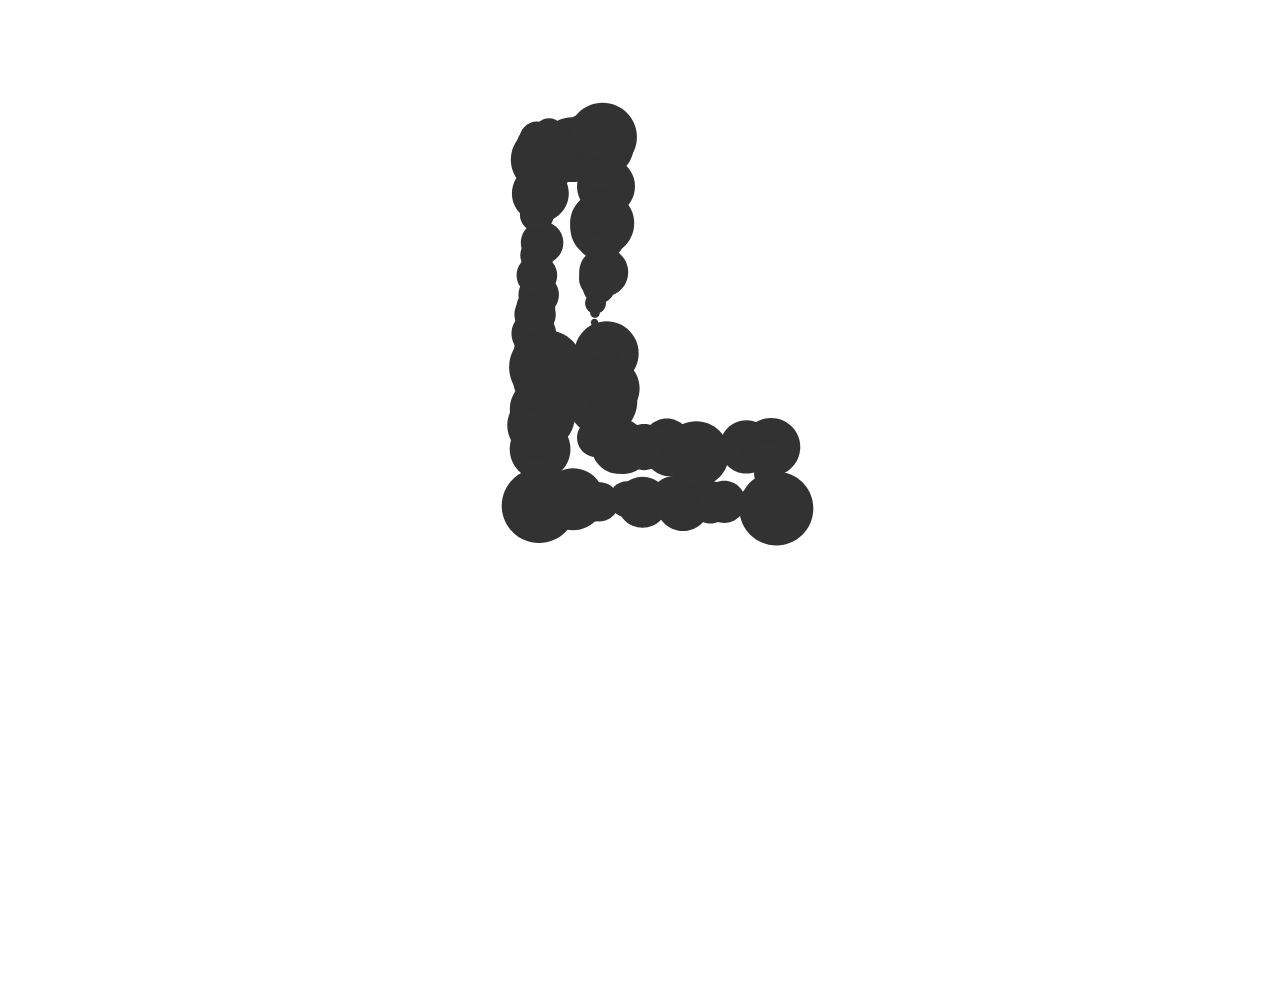
==== .vscode/index.html @ 1f6f9fa2 "L no 7" ====
<!DOCTYPE html><html><head>
  
    <script src="p5.min.js"></script>

    <link rel="stylesheet" type="text/css" href="style.css">
    <meta charset="utf-8">

  </head>
  <body>
    <script src="sketch.js"></script>
  

</body></html>
---- .vscode/style.css ----
html, body {
  margin: 0;
  padding: 0;
}
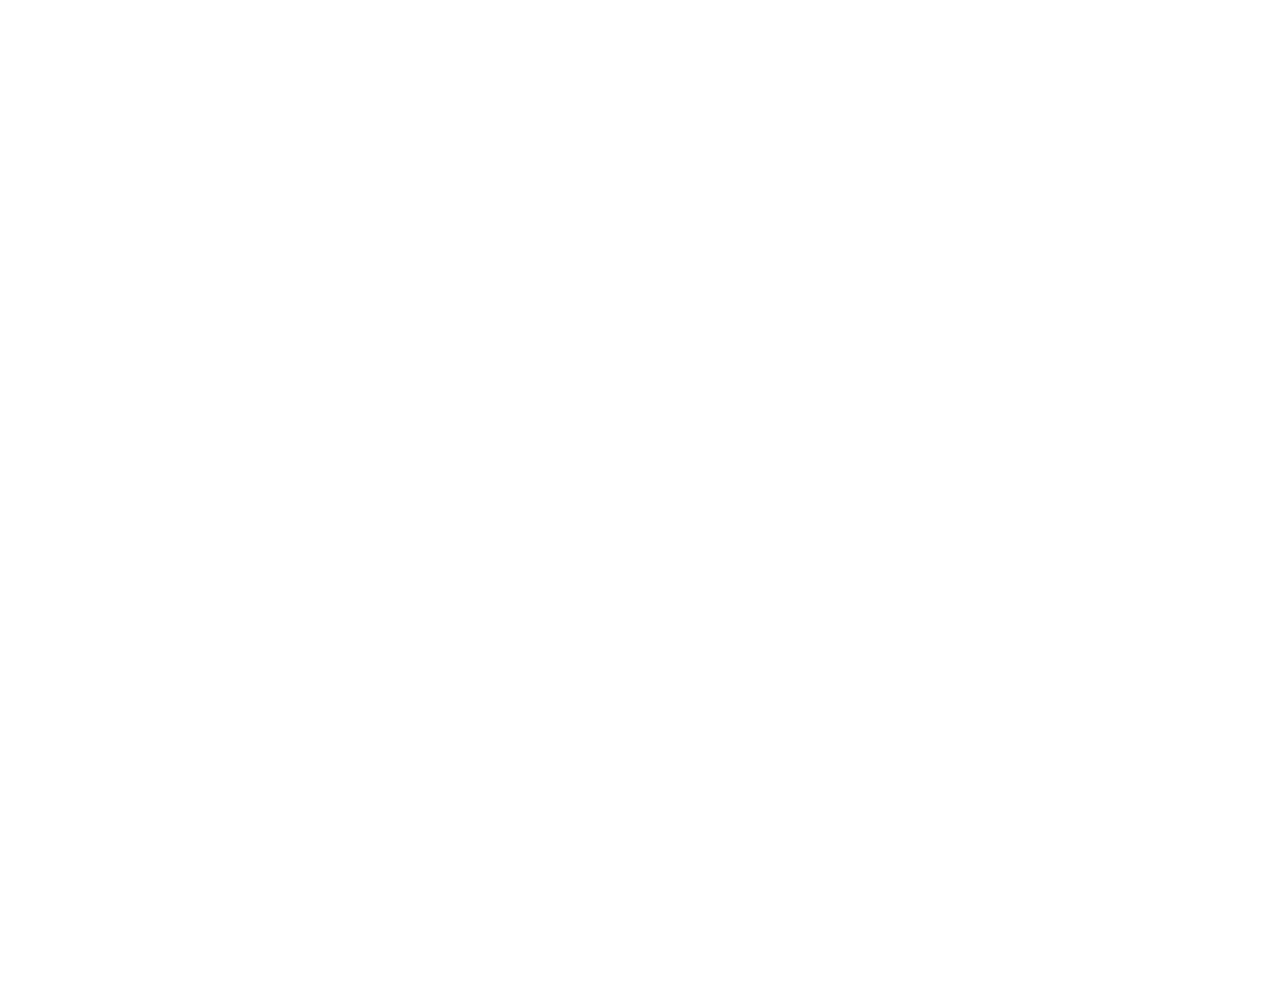
==== commit 5505d116: "L no 12" ====
--- a/.vscode/index.html
+++ b/.vscode/index.html
@@ -8,6 +8,6 @@
   </head>
   <body>
     <script src="sketch.js"></script>
-  
+    <script src="https://cdnjs.cloudflare.com/ajax/libs/p5.js/0.5.5/addons/p5.sound.min.js"></script>
 
 </body></html>--- a/.vscode/style.css
+++ b/.vscode/style.css
@@ -2,3 +2,5 @@
   margin: 0;
   padding: 0;
 }
+
+
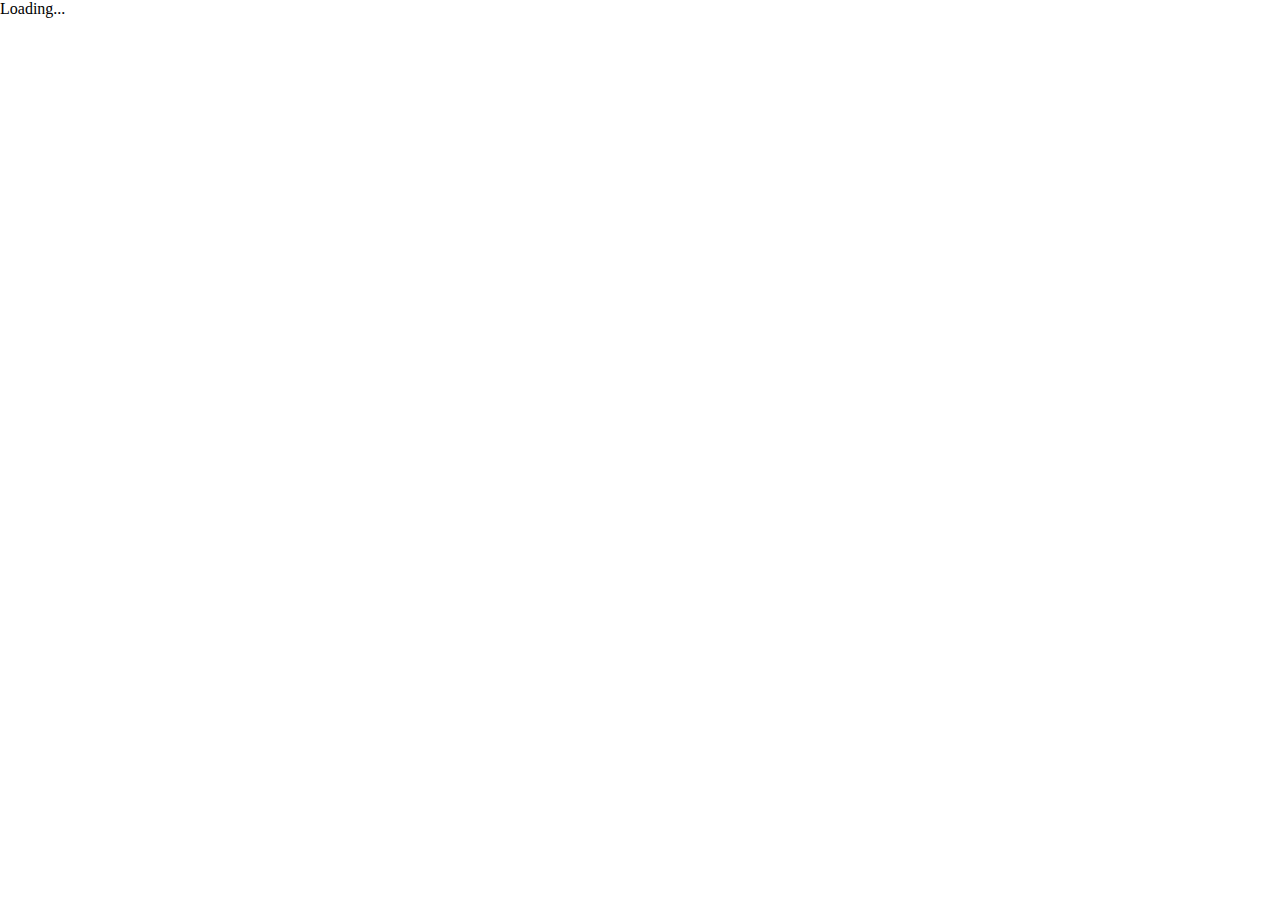
==== commit 13f7f110: "L step 3 colour filter" ====
--- a/.vscode/index.html
+++ b/.vscode/index.html
@@ -7,7 +7,12 @@
 
   </head>
   <body>
+
+
+
+
     <script src="sketch.js"></script>
+    
     <script src="https://cdnjs.cloudflare.com/ajax/libs/p5.js/0.5.5/addons/p5.sound.min.js"></script>
-
+    
 </body></html>--- a/.vscode/style.css
+++ b/.vscode/style.css
@@ -3,4 +3,3 @@
   padding: 0;
 }
 
-
